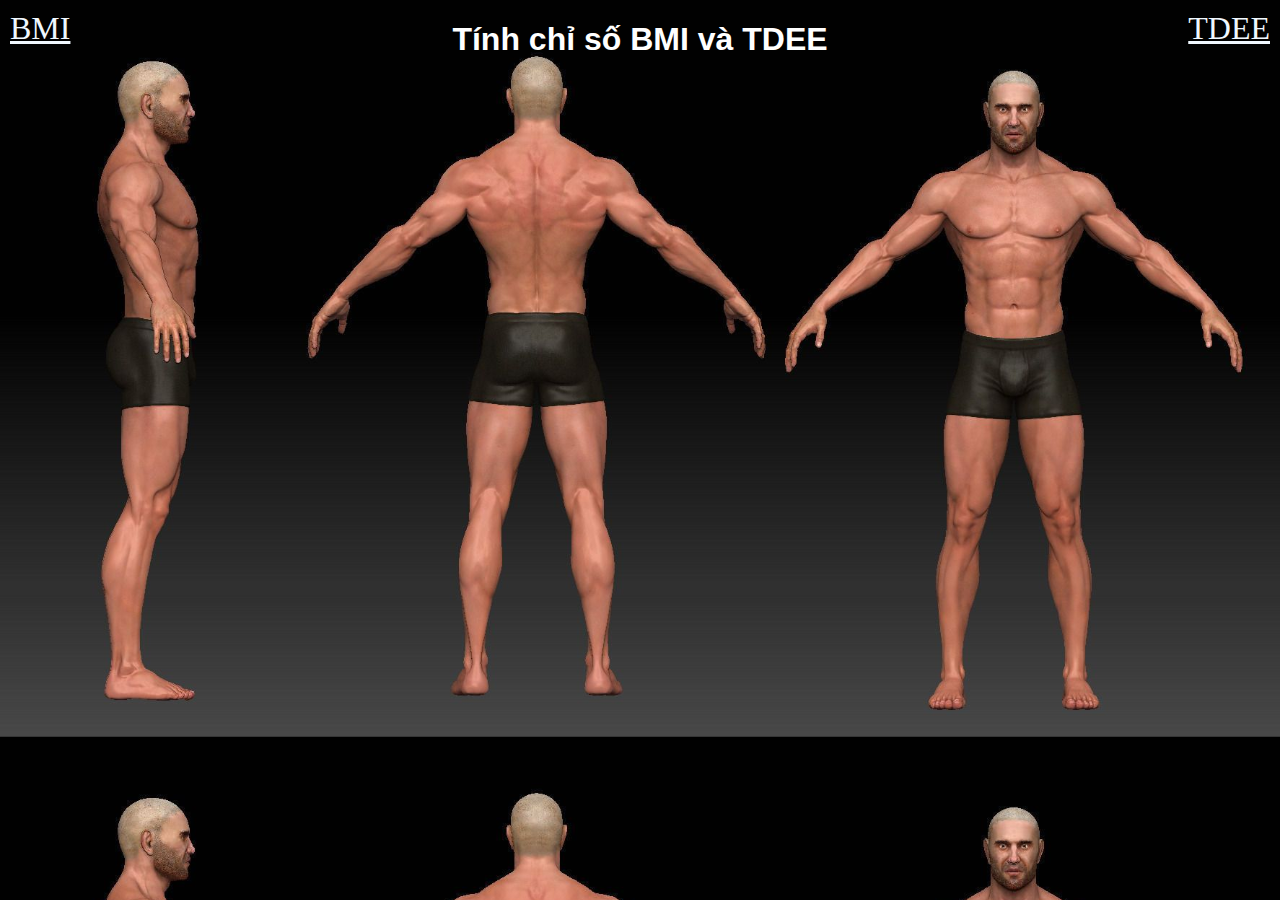
==== index.html @ bd09ec69 "Lan dau" ====
<!DOCTYPE html>
<html lang="en">
  <head>
    <meta charset="UTF-8" />
    <meta name="viewport" content="width=device-width, initial-scale=1.0" />
    <title>Document</title>
    <link rel="stylesheet" href="style.css" />
  </head>
  <body>
    <a href="index1.html" class="bmilink">BMI</a>
    <a href="index2.html" class="tdeelink">TDEE</a>
    <h1>Tính chỉ số BMI và TDEE</h1>
  </body>
</html>
---- style.css ----
h1 {
  font-family: Arial, Helvetica, sans-serif;
  text-align: center;
  font-size: xx-large;
  color: white;
}
body {
  background-image: url(imgae/158b77628a03b8cf6efadb9fdd11d4ed.jpg);
  background-size: cover;
}
.bmilink {
  position: absolute;
  top: 10px;
  left: 10px;
  font-size: xx-large;
  color: aliceblue;
}
.tdeelink {
  position: absolute;
  top: 10px;
  right: 10px;
  font-size: xx-large;
  color: aliceblue;
}
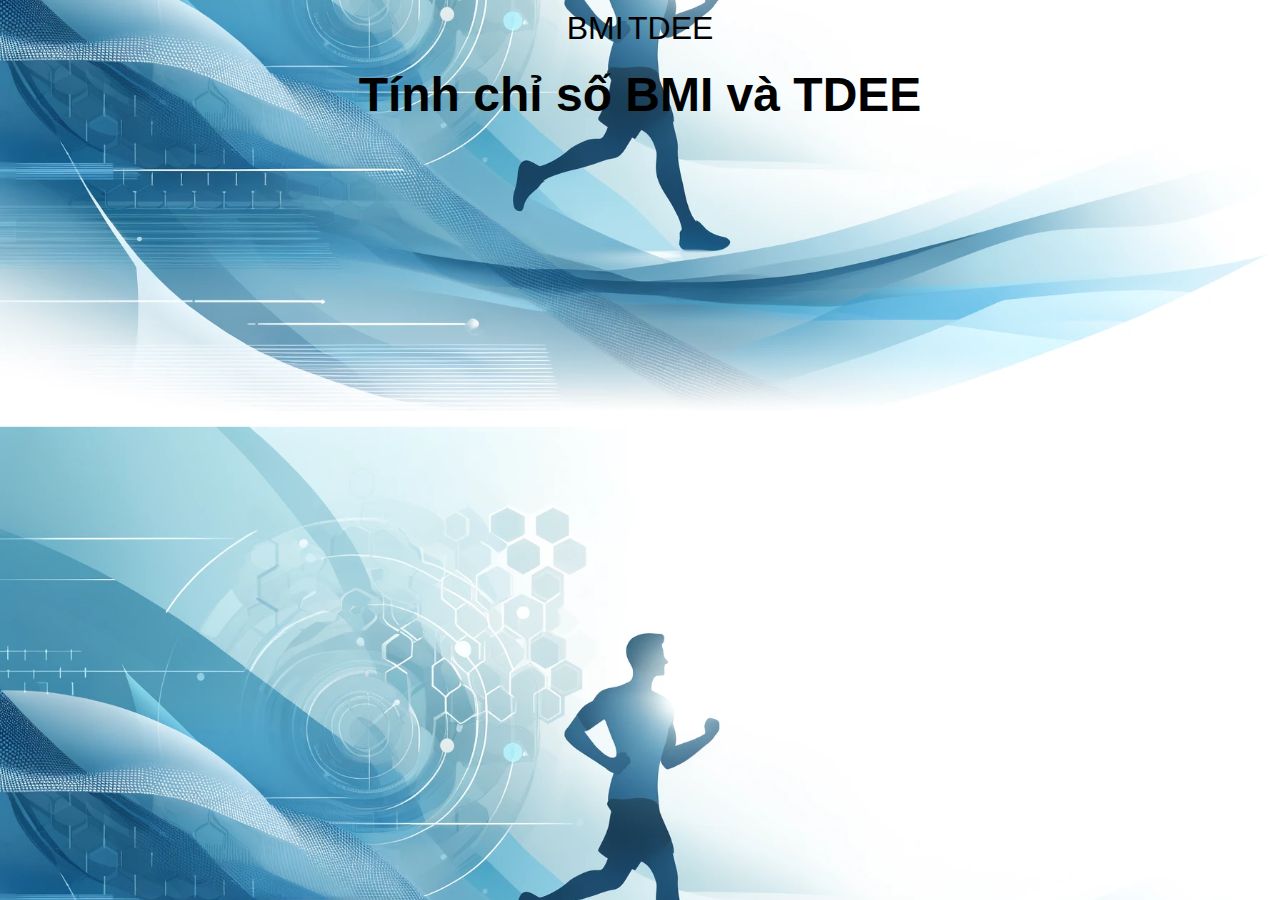
==== commit da3038c4: "sua lan 7" ====
--- a/index.html
+++ b/index.html
@@ -3,7 +3,7 @@
   <head>
     <meta charset="UTF-8" />
     <meta name="viewport" content="width=device-width, initial-scale=1.0" />
-    <title>Document</title>
+    <title>Home</title>
     <link rel="stylesheet" href="style.css" />
   </head>
   <body>
--- a/style.css
+++ b/style.css
@@ -1,24 +1,40 @@
+/* Reset các thuộc tính mặc định */
+* {
+  margin: 0;
+  padding: 0;
+  box-sizing: border-box;
+}
+
+/* Cấu hình chung cho body */
+body {
+  font-family: "Arial", sans-serif;
+  background-image: url("imgae/f83435f1-747d-4a84-8a88-d499b316459f.webp");
+  background-size: cover;
+  background-position: center;
+  color: white;
+  text-align: center;
+  padding: 0;
+}
 h1 {
   font-family: Arial, Helvetica, sans-serif;
-  text-align: center;
-  font-size: xx-large;
-  color: white;
+  font-size: 3rem;
+  color: black;
+  margin-top: 20px;
 }
-body {
-  background-image: url(imgae/158b77628a03b8cf6efadb9fdd11d4ed.jpg);
-  background-size: cover;
+a {
+  font-size: 1rem;
+  color: #007bff;
+  text-decoration: none;
+  margin-top: 10px;
+  display: inline-block;
 }
 .bmilink {
-  position: absolute;
-  top: 10px;
-  left: 10px;
+  text-align: left;
+  color: black;
   font-size: xx-large;
-  color: aliceblue;
 }
 .tdeelink {
-  position: absolute;
-  top: 10px;
-  right: 10px;
+  text-align: left;
+  color: black;
   font-size: xx-large;
-  color: aliceblue;
 }
